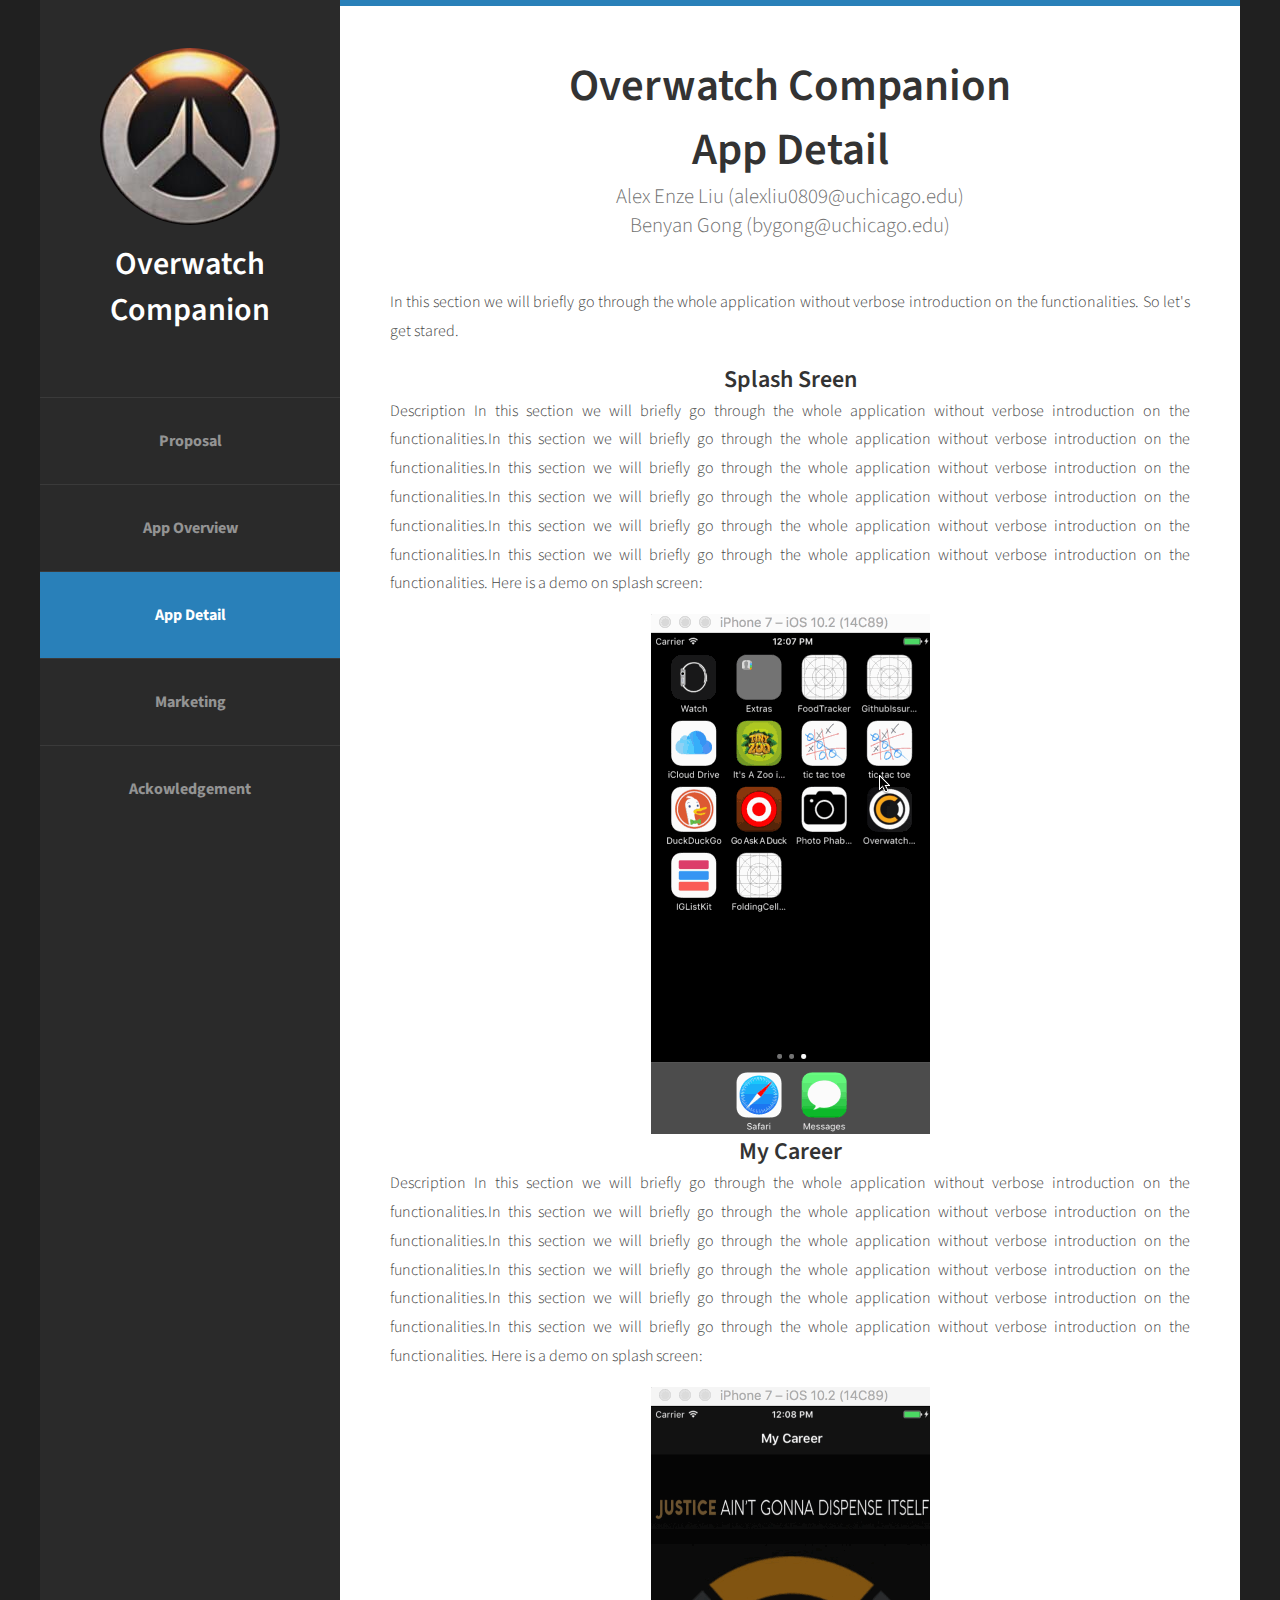
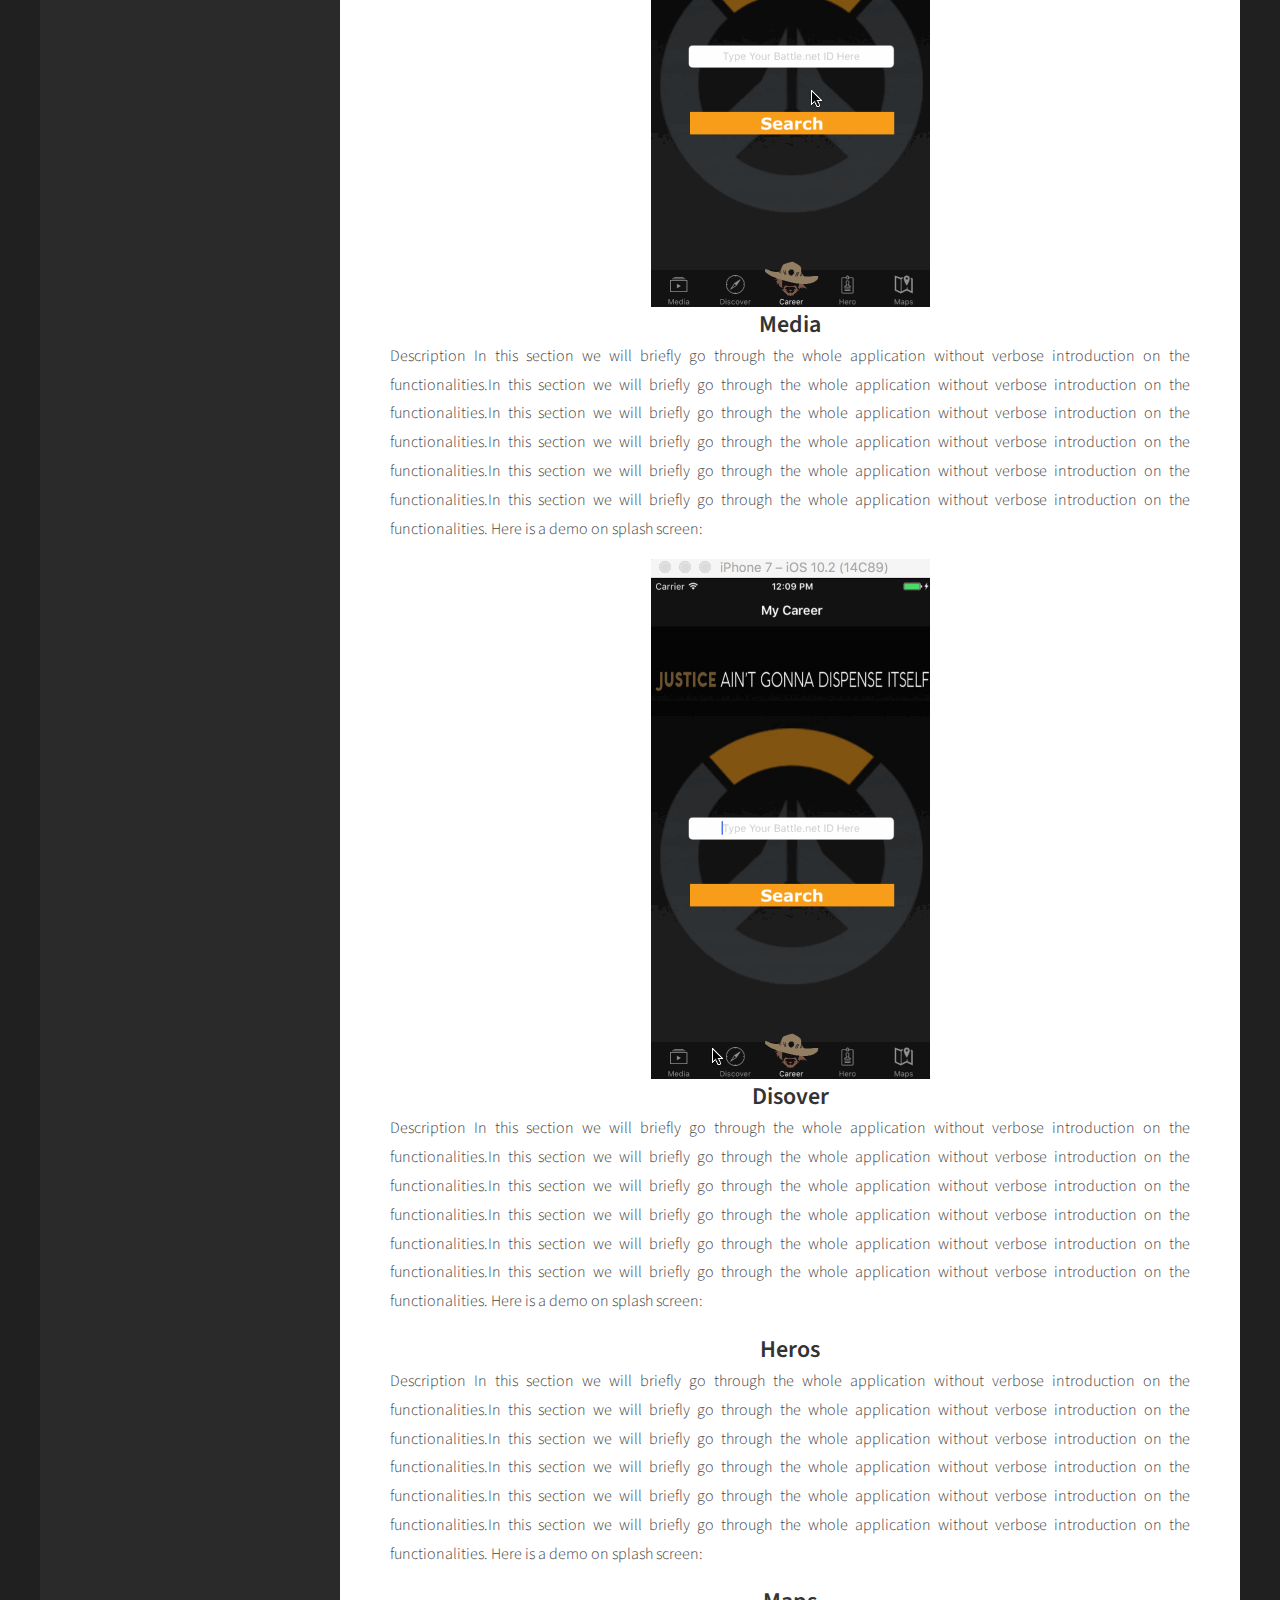
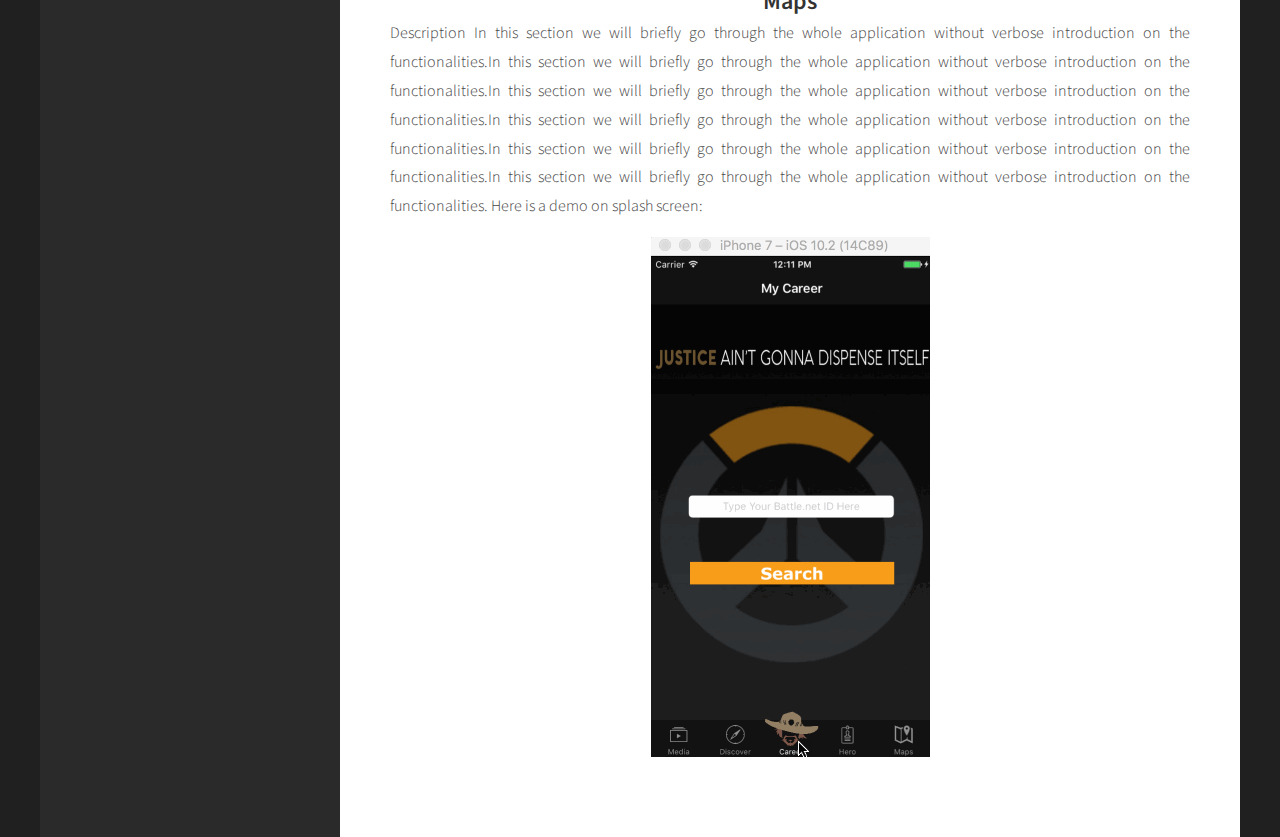
==== Detail.html @ f3ec385b "Fix a bug  in header" ====
<head>
<meta http-equiv="Content-Type" content="text/html; charset=utf-8" />
<title></title>
<meta name="keywords" content="" />
<meta name="description" content="" />
<link href="http://fonts.googleapis.com/css?family=Source+Sans+Pro:200,300,400,600,700,900" rel="stylesheet" />
<link href="default.css" rel="stylesheet" type="text/css" media="all" />
<link href="fonts.css" rel="stylesheet" type="text/css" media="all" />

<!--[if IE 6]><link href="default_ie6.css" rel="stylesheet" type="text/css" /><![endif]-->

</head>
<body>
<div id="page" class="container">
	<div id="header">
		<div id="logo">
			<img src="images/OverwatchIcon.jpg" alt="" />
			<h1><a href="#">Overwatch<br>Companion</a></h1>
		</div>
		<div id="menu">
			<ul>
				<li><a href="index.html" accesskey="1" title="">Proposal</a></li>
				<li><a href="Overview.html" accesskey="2" title="">App Overview</a></li>
				<li class="current_page_item"><a href="#" accesskey="3" title="">App Detail</a></li>
				<li><a href="Marketing.html" accesskey="4" title="">Marketing</a></li>
				<li><a href="ACK.html" accesskey="5" title="">Ackowledgement</a></li>
			</ul>
		</div>
	</div>
	<div id="main">
		
		<div id="welcome">
			<div class="title">
				<h2>Overwatch Companion <br> App Detail</h2>
				<span class="byline">Alex Enze Liu (alexliu0809@uchicago.edu)<br>Benyan Gong (bygong@uchicago.edu)</span>
			</div>
			<div class="headerDescription">
			<p>In this section we will briefly go through the whole application without verbose introduction on the functionalities. So let's get stared.</p>
			</div>
		</div>
		
		
			<div id="banner90">
				<div class="titleDetail">
					<h2>Splash Sreen</h2>
				</div>
				<div  class="DetailDescription">
					<p>Description In this section we will briefly go through the whole application without verbose introduction on the functionalities.In this section we will briefly go through the whole application without verbose introduction on the functionalities.In this section we will briefly go through the whole application without verbose introduction on the functionalities.In this section we will briefly go through the whole application without verbose introduction on the functionalities.In this section we will briefly go through the whole application without verbose introduction on the functionalities.In this section we will briefly go through the whole application without verbose introduction on the functionalities. Here is a demo on splash screen:
					</p>
				</div>
				

				<div>
				<img src="Gifs/Splash.gif" alt="" class="image-80-50" />
				</div>
			</div>

			<div id="banner90">
				<div class="titleDetail">
					<h2>My Career</h2>
				</div>
				<div  class="DetailDescription">
					<p>Description In this section we will briefly go through the whole application without verbose introduction on the functionalities.In this section we will briefly go through the whole application without verbose introduction on the functionalities.In this section we will briefly go through the whole application without verbose introduction on the functionalities.In this section we will briefly go through the whole application without verbose introduction on the functionalities.In this section we will briefly go through the whole application without verbose introduction on the functionalities.In this section we will briefly go through the whole application without verbose introduction on the functionalities. Here is a demo on splash screen:
					</p>
				</div>
				

				<div>
				<img src="Gifs/MyCareer.gif" alt="" class="image-80-50" />
				</div>
			</div>


			<div id="banner90">
				<div class="titleDetail">
					<h2>Media</h2>
				</div>
				<div  class="DetailDescription">
					<p>Description In this section we will briefly go through the whole application without verbose introduction on the functionalities.In this section we will briefly go through the whole application without verbose introduction on the functionalities.In this section we will briefly go through the whole application without verbose introduction on the functionalities.In this section we will briefly go through the whole application without verbose introduction on the functionalities.In this section we will briefly go through the whole application without verbose introduction on the functionalities.In this section we will briefly go through the whole application without verbose introduction on the functionalities. Here is a demo on splash screen:
					</p>
				</div>
				

				<div>
				<img src="Gifs/News.gif" alt="" class="image-80-50" />
				</div>
			</div>


			<div id="banner90">
				<div class="titleDetail">
					<h2>Disover</h2>
				</div>
				<div  class="DetailDescription">
					<p>Description In this section we will briefly go through the whole application without verbose introduction on the functionalities.In this section we will briefly go through the whole application without verbose introduction on the functionalities.In this section we will briefly go through the whole application without verbose introduction on the functionalities.In this section we will briefly go through the whole application without verbose introduction on the functionalities.In this section we will briefly go through the whole application without verbose introduction on the functionalities.In this section we will briefly go through the whole application without verbose introduction on the functionalities. Here is a demo on splash screen:
					</p>
				</div>
				

				<div>
				<img src="Gifs/Discover.gif" alt="" class="image-80-50" />
				</div>
			</div>


			<div id="banner90">
				<div class="titleDetail">
					<h2>Heros</h2>
				</div>
				<div  class="DetailDescription">
					<p>Description In this section we will briefly go through the whole application without verbose introduction on the functionalities.In this section we will briefly go through the whole application without verbose introduction on the functionalities.In this section we will briefly go through the whole application without verbose introduction on the functionalities.In this section we will briefly go through the whole application without verbose introduction on the functionalities.In this section we will briefly go through the whole application without verbose introduction on the functionalities.In this section we will briefly go through the whole application without verbose introduction on the functionalities. Here is a demo on splash screen:
					</p>
				</div>
				

				<div>
				<img src="Gifs/Heros.gif" alt="" class="image-80-50" />
				</div>
			</div>


			<div id="banner90">
				<div class="titleDetail">
					<h2>Maps</h2>
				</div>
				<div  class="DetailDescription">
					<p>Description In this section we will briefly go through the whole application without verbose introduction on the functionalities.In this section we will briefly go through the whole application without verbose introduction on the functionalities.In this section we will briefly go through the whole application without verbose introduction on the functionalities.In this section we will briefly go through the whole application without verbose introduction on the functionalities.In this section we will briefly go through the whole application without verbose introduction on the functionalities.In this section we will briefly go through the whole application without verbose introduction on the functionalities. Here is a demo on splash screen:
					</p>
				</div>
				

				<div>
				<img src="Gifs/Maps.gif" alt="" class="image-80-50" />
				</div>
			</div>



			<!--
			<div id="banner30">
				<div class="title">
					<h2>Page1</h2>
				</div>
			</div>

			<div id="banner30">
				<div class="title">
					<h2>Page2</h2>
				</div>
			</div>

			<div id="banner30">
				<div class="title">
					<h2>Page2</h2>
				</div>
			</div>
			-->
		
		
	</div>
</div>

</body>
</html>
---- default.css ----
html, body
	{
		height: 100%;
	}
	
	body
	{
		margin: 0px;
		padding: 0px;
		background: #202020;
		font-family: 'Source Sans Pro', sans-serif;
		font-size: 12pt;
		font-weight: 300;
		color: #444444;
	}
	
	
	h1, h2, h3
	{
		margin: 0;
		padding: 0;
		font-weight: 600;
		color: #333333;
	}
	
	p, ol, ul
	{
		margin-top: 0;
	}
	
	ol, ul
	{
		padding: 0;
		list-style: none;
	}
	
	p
	{
		line-height: 180%;
		text-align: justify;
	}
	
	strong
	{
	}
	
	a
	{
		color: #2980b9;
	}
	
	a:hover
	{
		text-decoration: none;
	}
	
	.container
	{
		overflow: hidden;
		margin: 0em auto;
		width: 1200px;
	}
	
/*********************************************************************************/
/* Image Style                                                                   */
/*********************************************************************************/

	.image
	{
		display: inline-block;
	}
	
	.image img
	{
		display: block;
		width: 100%;
	}
	
	.image-full
	{
		display: block;
		width: 100%;
		height: 80%;
		margin: 0 0 2em 0;
	}
	.image-onethird
	{
		display: block;
		width: 100%;
		height: 60%;
		margin: 0 0 2em 0;
	}
	.image-left
	{
		float: left;
		margin: 0 2em 2em 0;
	}
	
	.image-centered
	{
		display: block;
		margin: 0 0 2em 0;
	}
	
	.image-centered img
	{
		margin: 0 auto;
		width: auto;
	}

/*********************************************************************************/
/* List Styles                                                                   */
/*********************************************************************************/

	ul.style1
	{
		margin: 0 auto;
		padding: 0;
		width: 90%;
		overflow: hidden;
		list-style: none;
		text-align: justify;
		color: #6c6c6c
	}
	
	ul.style1 li
	{
		padding: 1.6em 0em 0em 0em;
		margin: 0 0 30px 0;
		border-top: 1px solid rgba(0,0,0,.1);
		height:auto;
		width: 100%;
		display: block;
		height: auto;
		float: left;
		overflow: hidden;
	}
	
	ul.style1 li:first-child
	{
		border-top: none;
	}
	
	ul.style1 p
	{
		margin-left: 113px;
	}
	
	ul.style1 a
	{
		display: block;
		text-decoration: none;
		color: #2D2D2D;
	}
	
	ul.style1 a:hover
	{
		text-decoration: underline;
	}
	
	ul.style1 h3
	{
		padding: 1em 0em 5px 0em;
		/** text-transform: uppercase; */
		font-size: 1em;
		font-weight: 400;
	}
	
	ul.style1 .first
	{
		padding-top: 0;
		background: none;
	}
	
	ul.style1 .date
	{
		float: left;
		position: relative;
		width: 80px;
		height: auto;
		margin: 0.5em 1.5em 0em 0.5em;
		padding: 1.5em 0em 1.5em 0em;
		box-shadow: 0px 0px 0px 5px rgba(255,255,255,0.1);
		line-height: normal;
		text-align: center;
		/* text-transform: uppercase; */
		text-shadow: 0px 1px 0px rgba(0,0,0,.2);
		font-size: 1em;
		font-weight: 400;
		border-right: 1px solid rgba(0,0,0,.1); 
	}
	
	ul.style1 .date:after
	{
		content: '';
		display: block;
		position: absolute;
		left: 0;
		top: 0;
		width: 100%;
		height: 100%;
		border-radius: 6px;
	}
	
	ul.style1 .date b
	{
		margin: 0;
		padding: 0;
		display: block;
		margin-top: -5px;
		font-size: 1.8em;
		font-weight: 700;
	}
	
	ul.style1 .date a
	{
	}
	
	ul.style1 .date a:hover
	{
		text-decoration: none;
	}

	ul.style1 .left
	{
		float: left;
		width: 9%;
		padding: 10px;
		border-right: 1px solid rgba(0,0,0,.1); 
		line-height: normal;
		text-align: center;
		font-size: 1em;
		font-weight: 400;
		text-shadow: 0px 1px 0px rgba(0,0,0,.2);
		padding-bottom:200em;margin-bottom:-200em;
	}
	ul.style1 .right
	{
		float: right;
		width: 87%;
		padding-bottom:200em;margin-bottom:-200em;
	}

	ul.style1 .ltitle
	{
		width: 100%;
		position: relative;
		padding-top:16%;
	}

	ul.style1 .rtitle
	{
		float: left;
		padding: 20px 0 10px 15px;
		/** text-transform: uppercase; */
		font-size: 1em;
		font-weight: 400;
		width:100%;
		color: #333333;	
	}

	ul.style1 .rcontent
	{
		float: left;
		padding: 0px 0 40px 15px;
		text-align: justify;
		line-height: 180%;
		color: #6c6c6c;
	}

/*********************************************************************************/
/* Social Icon Styles                                                            */
/*********************************************************************************/

	ul.contact
	{
		margin: 0;
		padding: 2em 0em 0em 0em;
		list-style: none;
	}
	
	ul.contact li
	{
		display: inline-block;
		padding: 0em 0.30em;
		font-size: 1em;
	}
	
	ul.contact li span
	{
		display: none;
		margin: 0;
		padding: 0;
	}
	
	ul.contact li a
	{
		color: #FFF;
	}
	
	ul.contact li a:before
	{
		display: inline-block;
		background: #3f3f3f;
		width: 40px;
		height: 40px;
		line-height: 40px;
		border-radius: 20px;
		text-align: center;
		color: #FFFFFF;
	}
	
	ul.contact li a.icon-twitter:before { background: #2DAAE4; }
	ul.contact li a.icon-facebook:before { background: #39599F; }
	ul.contact li a.icon-dribbble:before { background: #C4376B;	}
	ul.contact li a.icon-tumblr:before { background: #31516A; }
	ul.contact li a.icon-rss:before { background: #F2600B; }

/*********************************************************************************/
/* Button Style                                                                  */
/*********************************************************************************/

	.button
	{
		display: inline-block;
		padding: 1em 3em 1em 2em;
		letter-spacing: 0.20em;
		text-decoration: none;
		/* text-transform: uppercase; */
		font-weight: 400;
		font-size: 0.90em;
		color: #FFF;
	}
	
	.button:before
	{
		display: inline-block;
		background: #FFC31F;
		margin-right: 1em;
		width: 40px;
		height: 40px;
		line-height: 40px;
		border-radius: 20px;
		text-align: center;
		color: #272925;
	}
		
/*********************************************************************************/
/* 4-column                                                                      */
/*********************************************************************************/

	.box1,
	.box2,
	.box3,
	.box4
	{
		width: 235px;
	}
	
	.box1,
	.box2,
	.box3,
	{
		float: left;
		margin-right: 20px;
	}
	
	.box4
	{
		float: right;
	}
	
/*********************************************************************************/
/* 3-column                                                                      */
/*********************************************************************************/

	.boxA,
	.boxB,
	.boxC
	{
		width: 320px;
	}

	.boxA,
	.boxB,
	{
		float: left;
		margin-right: 20px;
	}
	
	.boxC
	{
		float: right;
	}

/*********************************************************************************/
/* 2-column                                                                      */
/*********************************************************************************/

	.tbox1,
	.tbox2
	{
		width: 575px;
	}
	
	.tbox1
	{
		float: left;
	}

	.tbox2
	{
		float: right;
	}

/*********************************************************************************/
/* Heading Titles                                                                */
/*********************************************************************************/

	.title
	{
		margin-bottom: 3em;
	}
	
	.title h2
	{
		/** text-transform: lowercase; */
		font-size: 2.8em;
	}
	
	.title .byline
	{
		font-size: 1.3em;
		color: #6F6F6F;
	}
		
/*********************************************************************************/
/* Header                                                                        */
/*********************************************************************************/

	#header
	{
		position: relative;
		float: left;
		width: 300px;
		padding: 3em 0em;
	}

/*********************************************************************************/
/* Logo                                                                          */
/*********************************************************************************/

	#logo
	{
		text-align: center;
		margin-bottom: 4em;
	}
	
	#logo h1
	{
		display: block;
	}
	
	#logo a
	{
		text-decoration: none;
		color: #FFF;
	}
	
	#logo span
	{
		padding-right: 0.5em;
		/* text-transform: uppercase; */
		font-size: 0.90em;
		color: rgba(255,255,255,0.3);
	}

	#logo span a
	{
		color: rgba(255,255,255,0.5);
	}
	
	#logo img
	{
		display: inline-block;
		margin-bottom: 1em;
		border-radius: 50%;
	}

/*********************************************************************************/
/* Menu                                                                          */
/*********************************************************************************/

	#menu
	{
	}
	
	#menu ul
	{
	}
	
	#menu li
	{
		border-top: 1px solid rgba(255,255,255,0.08);
	}
	
	#menu li a, #menu li span
	{
		display: block;
		padding: 2em 1.5em;
		text-align: center;
		text-decoration:  none;
		/* text-transform: uppercase; */
		font-weight: 700;
		color: rgba(255,255,255,0.5);
	}
	
	#menu li:hover a, #menu li.active a, #menu li.active span
	{
	}
	
	#menu .current_page_item a
	{
		background: #2980b9;
		color: rgba(255,255,255,1);
	}
	
	#menu .icon
	{
	}

/*********************************************************************************/
/* Banner                                                                        */
/*********************************************************************************/
	
	#banner30
	{
		margin-bottom: 4em;
		float:left;
		margin: 10px;
		width:30%;
	}
	#banner20
	{
		margin-bottom: 4em;
		float:left;
		margin: 10px;
		width:20%;
	}
	#banner50
	{
		margin-bottom: 4em;
		float:left;
		margin: 10px;
		width:50%;
	}
	#banner100
	{
		margin-bottom: 4em;
	}
/*********************************************************************************/
/* Page                                                                          */
/*********************************************************************************/

	#page
	{
		background: #2a2a2a;
	}

/*********************************************************************************/
/* Main                                                                          */
/*********************************************************************************/

	#main
	{
		overflow: hidden;
		float: right;
		width: 800px;
		padding: 3em 50px 5em 50px;
		background: #FFF;
		border-top: 6px solid #2980b9;
		text-align: center;
	}

/*********************************************************************************/
/* Featured                                                                      */
/*********************************************************************************/

	#featured
	{
		overflow: hidden;
		margin-bottom: 3em;
		padding-top: 5em;
		border-top: 1px solid rgba(0,0,0,0.08);
	}

/*********************************************************************************/
/* Sidebar                                                                       */
/*********************************************************************************/

	#sidebar
	{
	}

/*********************************************************************************/
/* Footer                                                                        */
/*********************************************************************************/

	#footer
	{
	}

/*********************************************************************************/
/* Copyright                                                                     */
/*********************************************************************************/

	#copyright
	{
		overflow: hidden;
		padding: 5em 0em;
		border-top: 1px solid rgba(0,0,0,0.08);
	}
	
	#copyright span
	{
		display: block;
		letter-spacing: 0.20em;
		line-height: 2.5em;
		text-align: center;
		/* text-transform: uppercase; */
		font-size: 0.80em;
		color: rgba(0,0,0,0.7);
	}
	
	#copyright a
	{
		text-decoration: none;
		color: rgba(0,0,0,0.9);
	}

	.fa
	{
		display: block;
		color: #000;
		background: red;
	}
---- fonts.css ----
@charset 'UTF-8';

@font-face{font-family:'FontAwesome';src:url('font/fontawesome-webfont.eot?v=4.0.1');src:url('font/fontawesome-webfont.eot?#iefix&v=4.0.1') format('embedded-opentype'),url('font/fontawesome-webfont.woff?v=4.0.1') format('woff'),url('font/fontawesome-webfont.ttf?v=4.0.1') format('truetype'),url('font/fontawesome-webfont.svg?v=4.0.1#fontawesomeregular') format('svg');font-weight:normal;font-style:normal}

/*********************************************************************************/
/* Icons                                                                         */
/* Powered by Font Awesome by Dave Gandy | http://fontawesome.io                 */
/* Licensed under the SIL OFL 1.1 (font), MIT (CSS)                              */
/*********************************************************************************/

	.fa
	{
		text-decoration: none;
	}

		.fa:before
		{
			display:inline-block;
			font-family: FontAwesome;
			font-size: 1.25em;
			text-decoration: none;
			font-style: normal;
			font-weight: normal;
			line-height: 1;
			-webkit-font-smoothing:antialiased;
			-moz-osx-font-smoothing:grayscale;
		}

		.fa-lg{font-size:1.3333333333333333em;line-height:.75em;vertical-align:-15%}
		.fa-2x{font-size:2em}
		.fa-3x{font-size:3em}
		.fa-4x{font-size:4em}
		.fa-5x{font-size:5em}
		.fa-fw{width:1.2857142857142858em;text-align:center}
		.fa-ul{padding-left:0;margin-left:2.142857142857143em;list-style-type:none}.fa-ul>li{position:relative}
		.fa-li{position:absolute;left:-2.142857142857143em;width:2.142857142857143em;top:.14285714285714285em;text-align:center}.fa-li.fa-lg{left:-1.8571428571428572em}
		.fa-border{padding:.2em .25em .15em;border:solid .08em #eee;border-radius:.1em}
		.pull-right{float:right}
		.pull-left{float:left}
		.fa.pull-left{margin-right:.3em}
		.fa.pull-right{margin-left:.3em}
		.fa-spin{-webkit-animation:spin 2s infinite linear;-moz-animation:spin 2s infinite linear;-o-animation:spin 2s infinite linear;animation:spin 2s infinite linear}
		@-moz-keyframes spin{0%{-moz-transform:rotate(0deg)} 100%{-moz-transform:rotate(359deg)}}@-webkit-keyframes spin{0%{-webkit-transform:rotate(0deg)} 100%{-webkit-transform:rotate(359deg)}}@-o-keyframes spin{0%{-o-transform:rotate(0deg)} 100%{-o-transform:rotate(359deg)}}@-ms-keyframes spin{0%{-ms-transform:rotate(0deg)} 100%{-ms-transform:rotate(359deg)}}@keyframes spin{0%{transform:rotate(0deg)} 100%{transform:rotate(359deg)}}.fa-rotate-90{filter:progid:DXImageTransform.Microsoft.BasicImage(rotation=1);-webkit-transform:rotate(90deg);-moz-transform:rotate(90deg);-ms-transform:rotate(90deg);-o-transform:rotate(90deg);transform:rotate(90deg)}
		.fa-rotate-180{filter:progid:DXImageTransform.Microsoft.BasicImage(rotation=2);-webkit-transform:rotate(180deg);-moz-transform:rotate(180deg);-ms-transform:rotate(180deg);-o-transform:rotate(180deg);transform:rotate(180deg)}
		.fa-rotate-270{filter:progid:DXImageTransform.Microsoft.BasicImage(rotation=3);-webkit-transform:rotate(270deg);-moz-transform:rotate(270deg);-ms-transform:rotate(270deg);-o-transform:rotate(270deg);transform:rotate(270deg)}
		.fa-flip-horizontal{filter:progid:DXImageTransform.Microsoft.BasicImage(rotation=0, mirror=1);-webkit-transform:scale(-1, 1);-moz-transform:scale(-1, 1);-ms-transform:scale(-1, 1);-o-transform:scale(-1, 1);transform:scale(-1, 1)}
		.fa-flip-vertical{filter:progid:DXImageTransform.Microsoft.BasicImage(rotation=2, mirror=1);-webkit-transform:scale(1, -1);-moz-transform:scale(1, -1);-ms-transform:scale(1, -1);-o-transform:scale(1, -1);transform:scale(1, -1)}
		.fa-stack{position:relative;display:inline-block;width:2em;height:2em;line-height:2em;vertical-align:middle}
		.fa-stack-1x,.fa-stack-2x{position:absolute;left:0;width:100%;text-align:center}
		.fa-stack-1x{line-height:inherit}
		.fa-stack-2x{font-size:2em}
		.fa-inverse{color:#fff}
		.fa-glass:before{content:"\f000"}
		.fa-music:before{content:"\f001"}
		.fa-search:before{content:"\f002"}
		.fa-envelope-o:before{content:"\f003"}
		.fa-heart:before{content:"\f004"}
		.fa-star:before{content:"\f005"}
		.fa-star-o:before{content:"\f006"}
		.fa-user:before{content:"\f007"}
		.fa-film:before{content:"\f008"}
		.fa-th-large:before{content:"\f009"}
		.fa-th:before{content:"\f00a"}
		.fa-th-list:before{content:"\f00b"}
		.fa-check:before{content:"\f00c"}
		.fa-times:before{content:"\f00d"}
		.fa-search-plus:before{content:"\f00e"}
		.fa-search-minus:before{content:"\f010"}
		.fa-power-off:before{content:"\f011"}
		.fa-signal:before{content:"\f012"}
		.fa-gear:before,.fa-cog:before{content:"\f013"}
		.fa-trash-o:before{content:"\f014"}
		.fa-home:before{content:"\f015"}
		.fa-file-o:before{content:"\f016"}
		.fa-clock-o:before{content:"\f017"}
		.fa-road:before{content:"\f018"}
		.fa-download:before{content:"\f019"}
		.fa-arrow-circle-o-down:before{content:"\f01a"}
		.fa-arrow-circle-o-up:before{content:"\f01b"}
		.fa-inbox:before{content:"\f01c"}
		.fa-play-circle-o:before{content:"\f01d"}
		.fa-rotate-right:before,.fa-repeat:before{content:"\f01e"}
		.fa-refresh:before{content:"\f021"}
		.fa-list-alt:before{content:"\f022"}
		.fa-lock:before{content:"\f023"}
		.fa-flag:before{content:"\f024"}
		.fa-headphones:before{content:"\f025"}
		.fa-volume-off:before{content:"\f026"}
		.fa-volume-down:before{content:"\f027"}
		.fa-volume-up:before{content:"\f028"}
		.fa-qrcode:before{content:"\f029"}
		.fa-barcode:before{content:"\f02a"}
		.fa-tag:before{content:"\f02b"}
		.fa-tags:before{content:"\f02c"}
		.fa-book:before{content:"\f02d"}
		.fa-bookmark:before{content:"\f02e"}
		.fa-print:before{content:"\f02f"}
		.fa-camera:before{content:"\f030"}
		.fa-font:before{content:"\f031"}
		.fa-bold:before{content:"\f032"}
		.fa-italic:before{content:"\f033"}
		.fa-text-height:before{content:"\f034"}
		.fa-text-width:before{content:"\f035"}
		.fa-align-left:before{content:"\f036"}
		.fa-align-center:before{content:"\f037"}
		.fa-align-right:before{content:"\f038"}
		.fa-align-justify:before{content:"\f039"}
		.fa-list:before{content:"\f03a"}
		.fa-dedent:before,.fa-outdent:before{content:"\f03b"}
		.fa-indent:before{content:"\f03c"}
		.fa-video-camera:before{content:"\f03d"}
		.fa-picture-o:before{content:"\f03e"}
		.fa-pencil:before{content:"\f040"}
		.fa-map-marker:before{content:"\f041"}
		.fa-adjust:before{content:"\f042"}
		.fa-tint:before{content:"\f043"}
		.fa-edit:before,.fa-pencil-square-o:before{content:"\f044"}
		.fa-share-square-o:before{content:"\f045"}
		.fa-check-square-o:before{content:"\f046"}
		.fa-move:before{content:"\f047"}
		.fa-step-backward:before{content:"\f048"}
		.fa-fast-backward:before{content:"\f049"}
		.fa-backward:before{content:"\f04a"}
		.fa-play:before{content:"\f04b"}
		.fa-pause:before{content:"\f04c"}
		.fa-stop:before{content:"\f04d"}
		.fa-forward:before{content:"\f04e"}
		.fa-fast-forward:before{content:"\f050"}
		.fa-step-forward:before{content:"\f051"}
		.fa-eject:before{content:"\f052"}
		.fa-chevron-left:before{content:"\f053"}
		.fa-chevron-right:before{content:"\f054"}
		.fa-plus-circle:before{content:"\f055"}
		.fa-minus-circle:before{content:"\f056"}
		.fa-times-circle:before{content:"\f057"}
		.fa-check-circle:before{content:"\f058"}
		.fa-question-circle:before{content:"\f059"}
		.fa-info-circle:before{content:"\f05a"}
		.fa-crosshairs:before{content:"\f05b"}
		.fa-times-circle-o:before{content:"\f05c"}
		.fa-check-circle-o:before{content:"\f05d"}
		.fa-ban:before{content:"\f05e"}
		.fa-arrow-left:before{content:"\f060"}
		.fa-arrow-right:before{content:"\f061"}
		.fa-arrow-up:before{content:"\f062"}
		.fa-arrow-down:before{content:"\f063"}
		.fa-mail-forward:before,.fa-share:before{content:"\f064"}
		.fa-resize-full:before{content:"\f065"}
		.fa-resize-small:before{content:"\f066"}
		.fa-plus:before{content:"\f067"}
		.fa-minus:before{content:"\f068"}
		.fa-asterisk:before{content:"\f069"}
		.fa-exclamation-circle:before{content:"\f06a"}
		.fa-gift:before{content:"\f06b"}
		.fa-leaf:before{content:"\f06c"}
		.fa-fire:before{content:"\f06d"}
		.fa-eye:before{content:"\f06e"}
		.fa-eye-slash:before{content:"\f070"}
		.fa-warning:before,.fa-exclamation-triangle:before{content:"\f071"}
		.fa-plane:before{content:"\f072"}
		.fa-calendar:before{content:"\f073"}
		.fa-random:before{content:"\f074"}
		.fa-comment:before{content:"\f075"}
		.fa-magnet:before{content:"\f076"}
		.fa-chevron-up:before{content:"\f077"}
		.fa-chevron-down:before{content:"\f078"}
		.fa-retweet:before{content:"\f079"}
		.fa-shopping-cart:before{content:"\f07a"}
		.fa-folder:before{content:"\f07b"}
		.fa-folder-open:before{content:"\f07c"}
		.fa-resize-vertical:before{content:"\f07d"}
		.fa-resize-horizontal:before{content:"\f07e"}
		.fa-bar-chart-o:before{content:"\f080"}
		.fa-twitter-square:before{content:"\f081"}
		.fa-facebook-square:before{content:"\f082"}
		.fa-camera-retro:before{content:"\f083"}
		.fa-key:before{content:"\f084"}
		.fa-gears:before,.fa-cogs:before{content:"\f085"}
		.fa-comments:before{content:"\f086"}
		.fa-thumbs-o-up:before{content:"\f087"}
		.fa-thumbs-o-down:before{content:"\f088"}
		.fa-star-half:before{content:"\f089"}
		.fa-heart-o:before{content:"\f08a"}
		.fa-sign-out:before{content:"\f08b"}
		.fa-linkedin-square:before{content:"\f08c"}
		.fa-thumb-tack:before{content:"\f08d"}
		.fa-external-link:before{content:"\f08e"}
		.fa-sign-in:before{content:"\f090"}
		.fa-trophy:before{content:"\f091"}
		.fa-github-square:before{content:"\f092"}
		.fa-upload:before{content:"\f093"}
		.fa-lemon-o:before{content:"\f094"}
		.fa-phone:before{content:"\f095"}
		.fa-square-o:before{content:"\f096"}
		.fa-bookmark-o:before{content:"\f097"}
		.fa-phone-square:before{content:"\f098"}
		.fa-twitter:before{content:"\f099"}
		.fa-facebook:before{content:"\f09a"}
		.fa-github:before{content:"\f09b"}
		.fa-unlock:before{content:"\f09c"}
		.fa-credit-card:before{content:"\f09d"}
		.fa-rss:before{content:"\f09e"}
		.fa-hdd-o:before{content:"\f0a0"}
		.fa-bullhorn:before{content:"\f0a1"}
		.fa-bell:before{content:"\f0f3"}
		.fa-certificate:before{content:"\f0a3"}
		.fa-hand-o-right:before{content:"\f0a4"}
		.fa-hand-o-left:before{content:"\f0a5"}
		.fa-hand-o-up:before{content:"\f0a6"}
		.fa-hand-o-down:before{content:"\f0a7"}
		.fa-arrow-circle-left:before{content:"\f0a8"}
		.fa-arrow-circle-right:before{content:"\f0a9"}
		.fa-arrow-circle-up:before{content:"\f0aa"}
		.fa-arrow-circle-down:before{content:"\f0ab"}
		.fa-globe:before{content:"\f0ac"}
		.fa-wrench:before{content:"\f0ad"}
		.fa-tasks:before{content:"\f0ae"}
		.fa-filter:before{content:"\f0b0"}
		.fa-briefcase:before{content:"\f0b1"}
		.fa-fullscreen:before{content:"\f0b2"}
		.fa-group:before{content:"\f0c0"}
		.fa-chain:before,.fa-link:before{content:"\f0c1"}
		.fa-cloud:before{content:"\f0c2"}
		.fa-flask:before{content:"\f0c3"}
		.fa-cut:before,.fa-scissors:before{content:"\f0c4"}
		.fa-copy:before,.fa-files-o:before{content:"\f0c5"}
		.fa-paperclip:before{content:"\f0c6"}
		.fa-save:before,.fa-floppy-o:before{content:"\f0c7"}
		.fa-square:before{content:"\f0c8"}
		.fa-reorder:before{content:"\f0c9"}
		.fa-list-ul:before{content:"\f0ca"}
		.fa-list-ol:before{content:"\f0cb"}
		.fa-strikethrough:before{content:"\f0cc"}
		.fa-underline:before{content:"\f0cd"}
		.fa-table:before{content:"\f0ce"}
		.fa-magic:before{content:"\f0d0"}
		.fa-truck:before{content:"\f0d1"}
		.fa-pinterest:before{content:"\f0d2"}
		.fa-pinterest-square:before{content:"\f0d3"}
		.fa-google-plus-square:before{content:"\f0d4"}
		.fa-google-plus:before{content:"\f0d5"}
		.fa-money:before{content:"\f0d6"}
		.fa-caret-down:before{content:"\f0d7"}
		.fa-caret-up:before{content:"\f0d8"}
		.fa-caret-left:before{content:"\f0d9"}
		.fa-caret-right:before{content:"\f0da"}
		.fa-columns:before{content:"\f0db"}
		.fa-unsorted:before,.fa-sort:before{content:"\f0dc"}
		.fa-sort-down:before,.fa-sort-asc:before{content:"\f0dd"}
		.fa-sort-up:before,.fa-sort-desc:before{content:"\f0de"}
		.fa-envelope:before{content:"\f0e0"}
		.fa-linkedin:before{content:"\f0e1"}
		.fa-rotate-left:before,.fa-undo:before{content:"\f0e2"}
		.fa-legal:before,.fa-gavel:before{content:"\f0e3"}
		.fa-dashboard:before,.fa-tachometer:before{content:"\f0e4"}
		.fa-comment-o:before{content:"\f0e5"}
		.fa-comments-o:before{content:"\f0e6"}
		.fa-flash:before,.fa-bolt:before{content:"\f0e7"}
		.fa-sitemap:before{content:"\f0e8"}
		.fa-umbrella:before{content:"\f0e9"}
		.fa-paste:before,.fa-clipboard:before{content:"\f0ea"}
		.fa-lightbulb-o:before{content:"\f0eb"}
		.fa-exchange:before{content:"\f0ec"}
		.fa-cloud-download:before{content:"\f0ed"}
		.fa-cloud-upload:before{content:"\f0ee"}
		.fa-user-md:before{content:"\f0f0"}
		.fa-stethoscope:before{content:"\f0f1"}
		.fa-suitcase:before{content:"\f0f2"}
		.fa-bell-o:before{content:"\f0a2"}
		.fa-coffee:before{content:"\f0f4"}
		.fa-cutlery:before{content:"\f0f5"}
		.fa-file-text-o:before{content:"\f0f6"}
		.fa-building:before{content:"\f0f7"}
		.fa-hospital:before{content:"\f0f8"}
		.fa-ambulance:before{content:"\f0f9"}
		.fa-medkit:before{content:"\f0fa"}
		.fa-fighter-jet:before{content:"\f0fb"}
		.fa-beer:before{content:"\f0fc"}
		.fa-h-square:before{content:"\f0fd"}
		.fa-plus-square:before{content:"\f0fe"}
		.fa-angle-double-left:before{content:"\f100"}
		.fa-angle-double-right:before{content:"\f101"}
		.fa-angle-double-up:before{content:"\f102"}
		.fa-angle-double-down:before{content:"\f103"}
		.fa-angle-left:before{content:"\f104"}
		.fa-angle-right:before{content:"\f105"}
		.fa-angle-up:before{content:"\f106"}
		.fa-angle-down:before{content:"\f107"}
		.fa-desktop:before{content:"\f108"}
		.fa-laptop:before{content:"\f109"}
		.fa-tablet:before{content:"\f10a"}
		.fa-mobile-phone:before,.fa-mobile:before{content:"\f10b"}
		.fa-circle-o:before{content:"\f10c"}
		.fa-quote-left:before{content:"\f10d"}
		.fa-quote-right:before{content:"\f10e"}
		.fa-spinner:before{content:"\f110"}
		.fa-circle:before{content:"\f111"}
		.fa-mail-reply:before,.fa-reply:before{content:"\f112"}
		.fa-github-alt:before{content:"\f113"}
		.fa-folder-o:before{content:"\f114"}
		.fa-folder-open-o:before{content:"\f115"}
		.fa-expand-o:before{content:"\f116"}
		.fa-collapse-o:before{content:"\f117"}
		.fa-smile-o:before{content:"\f118"}
		.fa-frown-o:before{content:"\f119"}
		.fa-meh-o:before{content:"\f11a"}
		.fa-gamepad:before{content:"\f11b"}
		.fa-keyboard-o:before{content:"\f11c"}
		.fa-flag-o:before{content:"\f11d"}
		.fa-flag-checkered:before{content:"\f11e"}
		.fa-terminal:before{content:"\f120"}
		.fa-code:before{content:"\f121"}
		.fa-reply-all:before{content:"\f122"}
		.fa-mail-reply-all:before{content:"\f122"}
		.fa-star-half-empty:before,.fa-star-half-full:before,.fa-star-half-o:before{content:"\f123"}
		.fa-location-arrow:before{content:"\f124"}
		.fa-crop:before{content:"\f125"}
		.fa-code-fork:before{content:"\f126"}
		.fa-unlink:before,.fa-chain-broken:before{content:"\f127"}
		.fa-question:before{content:"\f128"}
		.fa-info:before{content:"\f129"}
		.fa-exclamation:before{content:"\f12a"}
		.fa-superscript:before{content:"\f12b"}
		.fa-subscript:before{content:"\f12c"}
		.fa-eraser:before{content:"\f12d"}
		.fa-puzzle-piece:before{content:"\f12e"}
		.fa-microphone:before{content:"\f130"}
		.fa-microphone-slash:before{content:"\f131"}
		.fa-shield:before{content:"\f132"}
		.fa-calendar-o:before{content:"\f133"}
		.fa-fire-extinguisher:before{content:"\f134"}
		.fa-rocket:before{content:"\f135"}
		.fa-maxcdn:before{content:"\f136"}
		.fa-chevron-circle-left:before{content:"\f137"}
		.fa-chevron-circle-right:before{content:"\f138"}
		.fa-chevron-circle-up:before{content:"\f139"}
		.fa-chevron-circle-down:before{content:"\f13a"}
		.fa-html5:before{content:"\f13b"}
		.fa-css3:before{content:"\f13c"}
		.fa-anchor:before{content:"\f13d"}
		.fa-unlock-o:before{content:"\f13e"}
		.fa-bullseye:before{content:"\f140"}
		.fa-ellipsis-horizontal:before{content:"\f141"}
		.fa-ellipsis-vertical:before{content:"\f142"}
		.fa-rss-square:before{content:"\f143"}
		.fa-play-circle:before{content:"\f144"}
		.fa-ticket:before{content:"\f145"}
		.fa-minus-square:before{content:"\f146"}
		.fa-minus-square-o:before{content:"\f147"}
		.fa-level-up:before{content:"\f148"}
		.fa-level-down:before{content:"\f149"}
		.fa-check-square:before{content:"\f14a"}
		.fa-pencil-square:before{content:"\f14b"}
		.fa-external-link-square:before{content:"\f14c"}
		.fa-share-square:before{content:"\f14d"}
		.fa-compass:before{content:"\f14e"}
		.fa-toggle-down:before,.fa-caret-square-o-down:before{content:"\f150"}
		.fa-toggle-up:before,.fa-caret-square-o-up:before{content:"\f151"}
		.fa-toggle-right:before,.fa-caret-square-o-right:before{content:"\f152"}
		.fa-euro:before,.fa-eur:before{content:"\f153"}
		.fa-gbp:before{content:"\f154"}
		.fa-dollar:before,.fa-usd:before{content:"\f155"}
		.fa-rupee:before,.fa-inr:before{content:"\f156"}
		.fa-cny:before,.fa-rmb:before,.fa-yen:before,.fa-jpy:before{content:"\f157"}
		.fa-ruble:before,.fa-rouble:before,.fa-rub:before{content:"\f158"}
		.fa-won:before,.fa-krw:before{content:"\f159"}
		.fa-bitcoin:before,.fa-btc:before{content:"\f15a"}
		.fa-file:before{content:"\f15b"}
		.fa-file-text:before{content:"\f15c"}
		.fa-sort-alpha-asc:before{content:"\f15d"}
		.fa-sort-alpha-desc:before{content:"\f15e"}
		.fa-sort-amount-asc:before{content:"\f160"}
		.fa-sort-amount-desc:before{content:"\f161"}
		.fa-sort-numeric-asc:before{content:"\f162"}
		.fa-sort-numeric-desc:before{content:"\f163"}
		.fa-thumbs-up:before{content:"\f164"}
		.fa-thumbs-down:before{content:"\f165"}
		.fa-youtube-square:before{content:"\f166"}
		.fa-youtube:before{content:"\f167"}
		.fa-xing:before{content:"\f168"}
		.fa-xing-square:before{content:"\f169"}
		.fa-youtube-play:before{content:"\f16a"}
		.fa-dropbox:before{content:"\f16b"}
		.fa-stack-overflow:before{content:"\f16c"}
		.fa-instagram:before{content:"\f16d"}
		.fa-flickr:before{content:"\f16e"}
		.fa-adn:before{content:"\f170"}
		.fa-bitbucket:before{content:"\f171"}
		.fa-bitbucket-square:before{content:"\f172"}
		.fa-tumblr:before{content:"\f173"}
		.fa-tumblr-square:before{content:"\f174"}
		.fa-long-arrow-down:before{content:"\f175"}
		.fa-long-arrow-up:before{content:"\f176"}
		.fa-long-arrow-left:before{content:"\f177"}
		.fa-long-arrow-right:before{content:"\f178"}
		.fa-apple:before{content:"\f179"}
		.fa-windows:before{content:"\f17a"}
		.fa-android:before{content:"\f17b"}
		.fa-linux:before{content:"\f17c"}
		.fa-dribbble:before{content:"\f17d"}
		.fa-skype:before{content:"\f17e"}
		.fa-foursquare:before{content:"\f180"}
		.fa-trello:before{content:"\f181"}
		.fa-female:before{content:"\f182"}
		.fa-male:before{content:"\f183"}
		.fa-gittip:before{content:"\f184"}
		.fa-sun-o:before{content:"\f185"}
		.fa-moon-o:before{content:"\f186"}
		.fa-archive:before{content:"\f187"}
		.fa-bug:before{content:"\f188"}
		.fa-vk:before{content:"\f189"}
		.fa-weibo:before{content:"\f18a"}
		.fa-renren:before{content:"\f18b"}
		.fa-pagelines:before{content:"\f18c"}
		.fa-stack-exchange:before{content:"\f18d"}
		.fa-arrow-circle-o-right:before{content:"\f18e"}
		.fa-arrow-circle-o-left:before{content:"\f190"}
		.fa-toggle-left:before,.fa-caret-square-o-left:before{content:"\f191"}
		.fa-dot-circle-o:before{content:"\f192"}
		.fa-wheelchair:before{content:"\f193"}
		.fa-vimeo-square:before{content:"\f194"}
		.fa-turkish-lira:before,.fa-try:before{content:"\f195"}
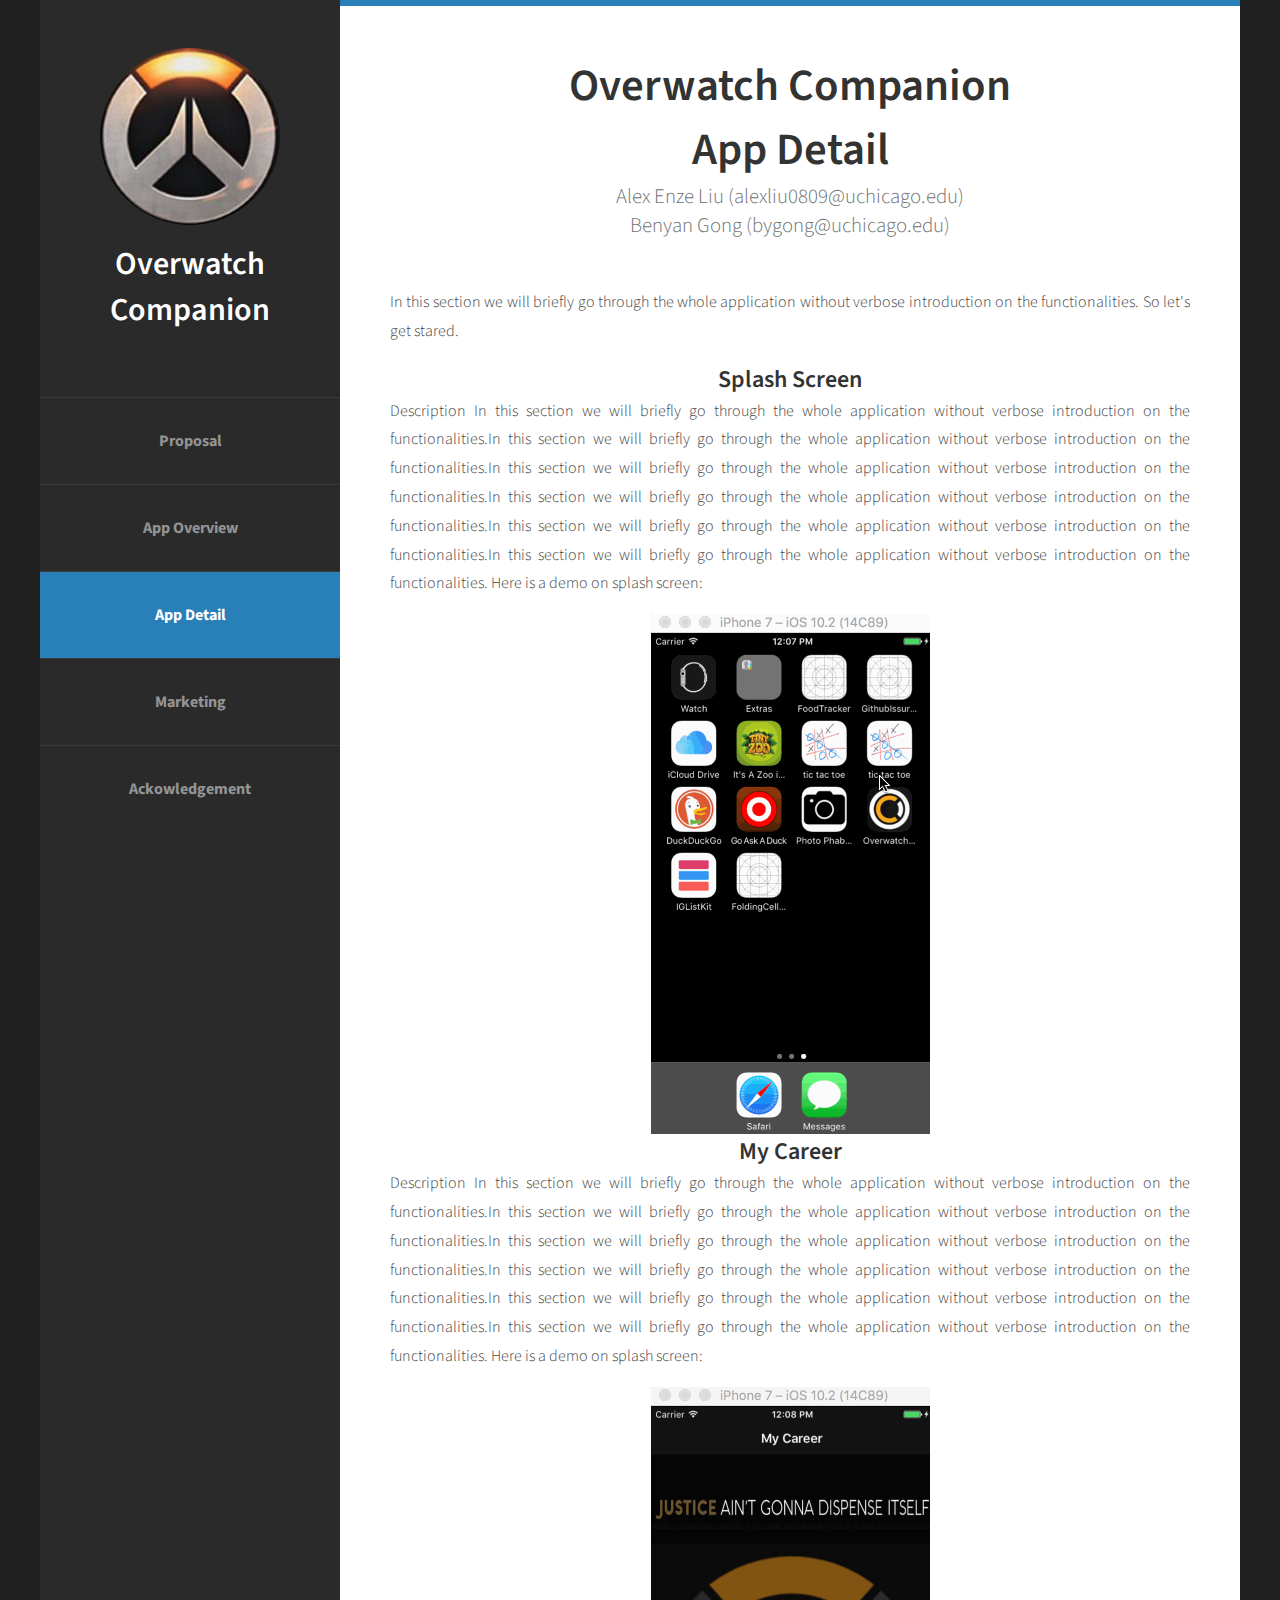
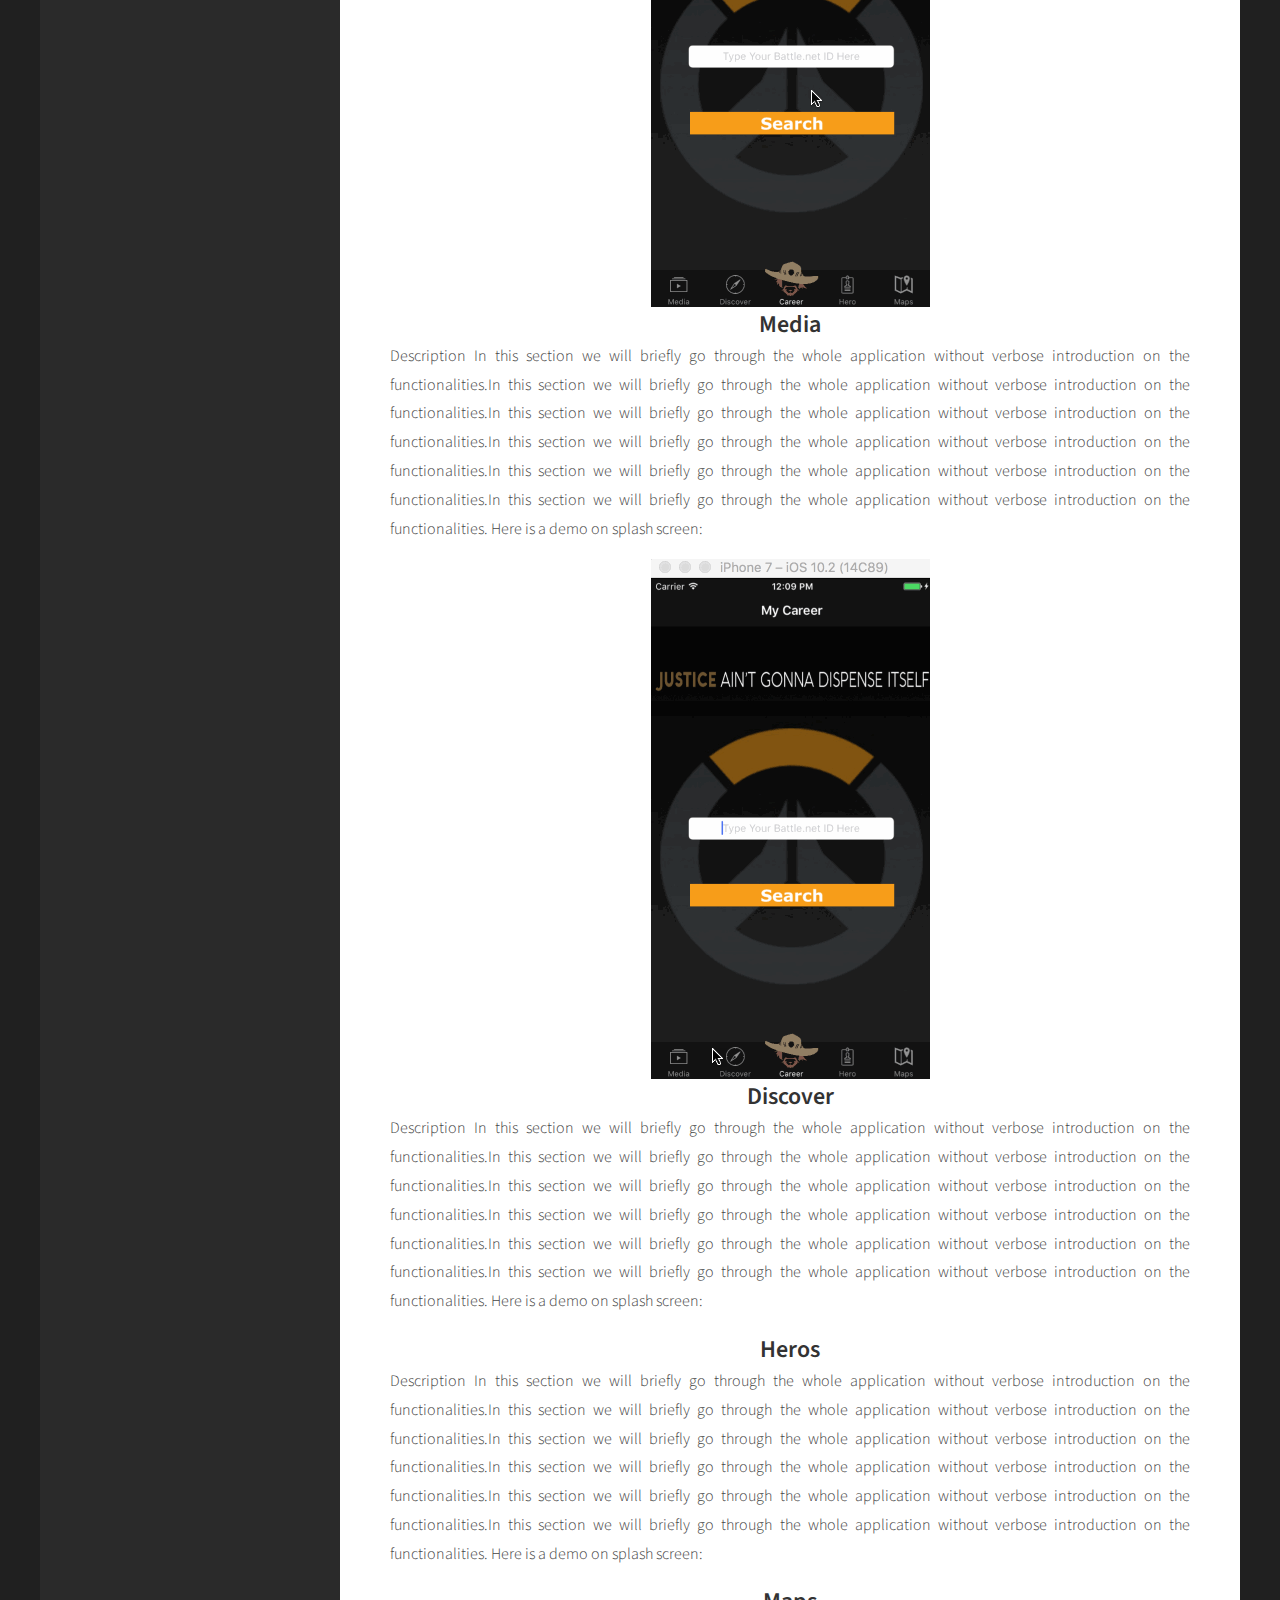
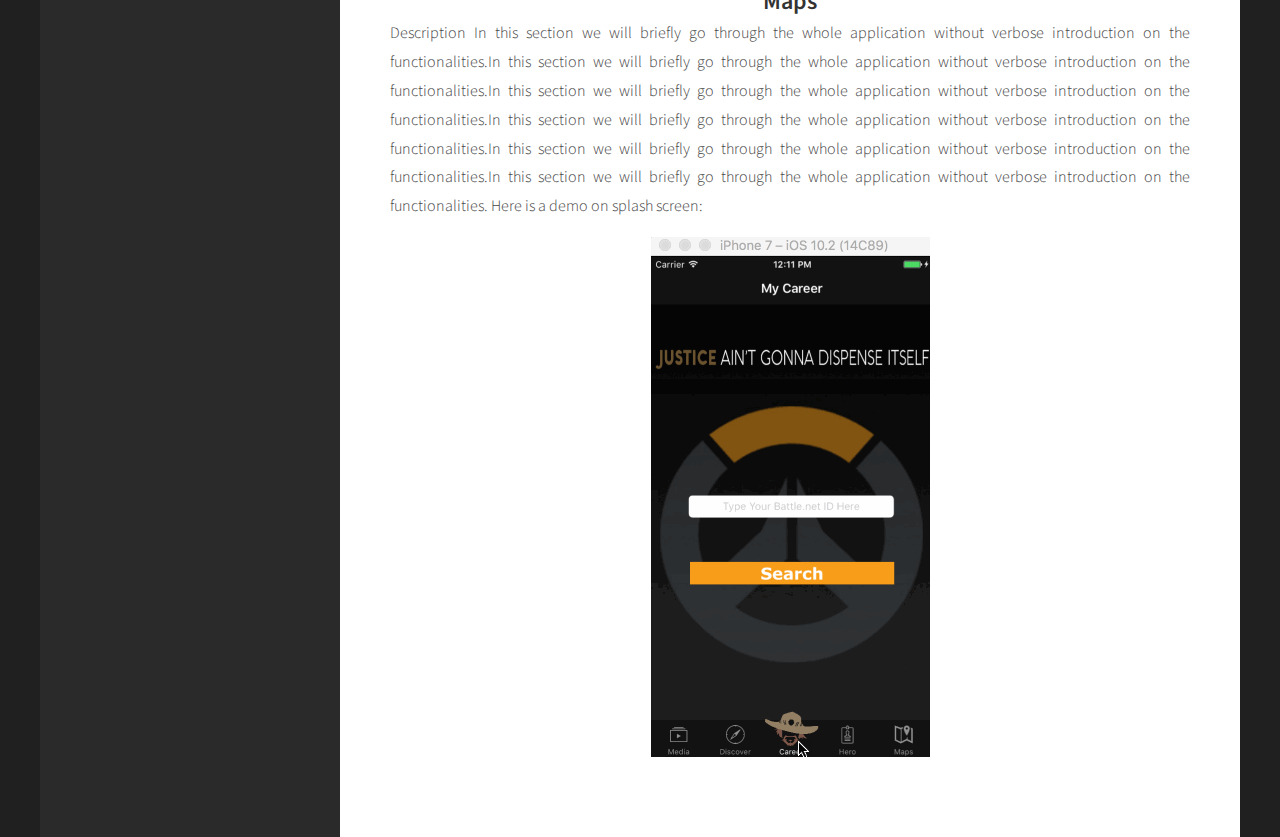
==== commit 36e1a82f: "Update arch" ====
--- a/Detail.html
+++ b/Detail.html
@@ -42,7 +42,7 @@
 		
 			<div id="banner90">
 				<div class="titleDetail">
-					<h2>Splash Sreen</h2>
+					<h2>Splash Screen</h2>
 				</div>
 				<div  class="DetailDescription">
 					<p>Description In this section we will briefly go through the whole application without verbose introduction on the functionalities.In this section we will briefly go through the whole application without verbose introduction on the functionalities.In this section we will briefly go through the whole application without verbose introduction on the functionalities.In this section we will briefly go through the whole application without verbose introduction on the functionalities.In this section we will briefly go through the whole application without verbose introduction on the functionalities.In this section we will briefly go through the whole application without verbose introduction on the functionalities. Here is a demo on splash screen:
@@ -89,7 +89,7 @@
 
 			<div id="banner90">
 				<div class="titleDetail">
-					<h2>Disover</h2>
+					<h2>Discover</h2>
 				</div>
 				<div  class="DetailDescription">
 					<p>Description In this section we will briefly go through the whole application without verbose introduction on the functionalities.In this section we will briefly go through the whole application without verbose introduction on the functionalities.In this section we will briefly go through the whole application without verbose introduction on the functionalities.In this section we will briefly go through the whole application without verbose introduction on the functionalities.In this section we will briefly go through the whole application without verbose introduction on the functionalities.In this section we will briefly go through the whole application without verbose introduction on the functionalities. Here is a demo on splash screen:
